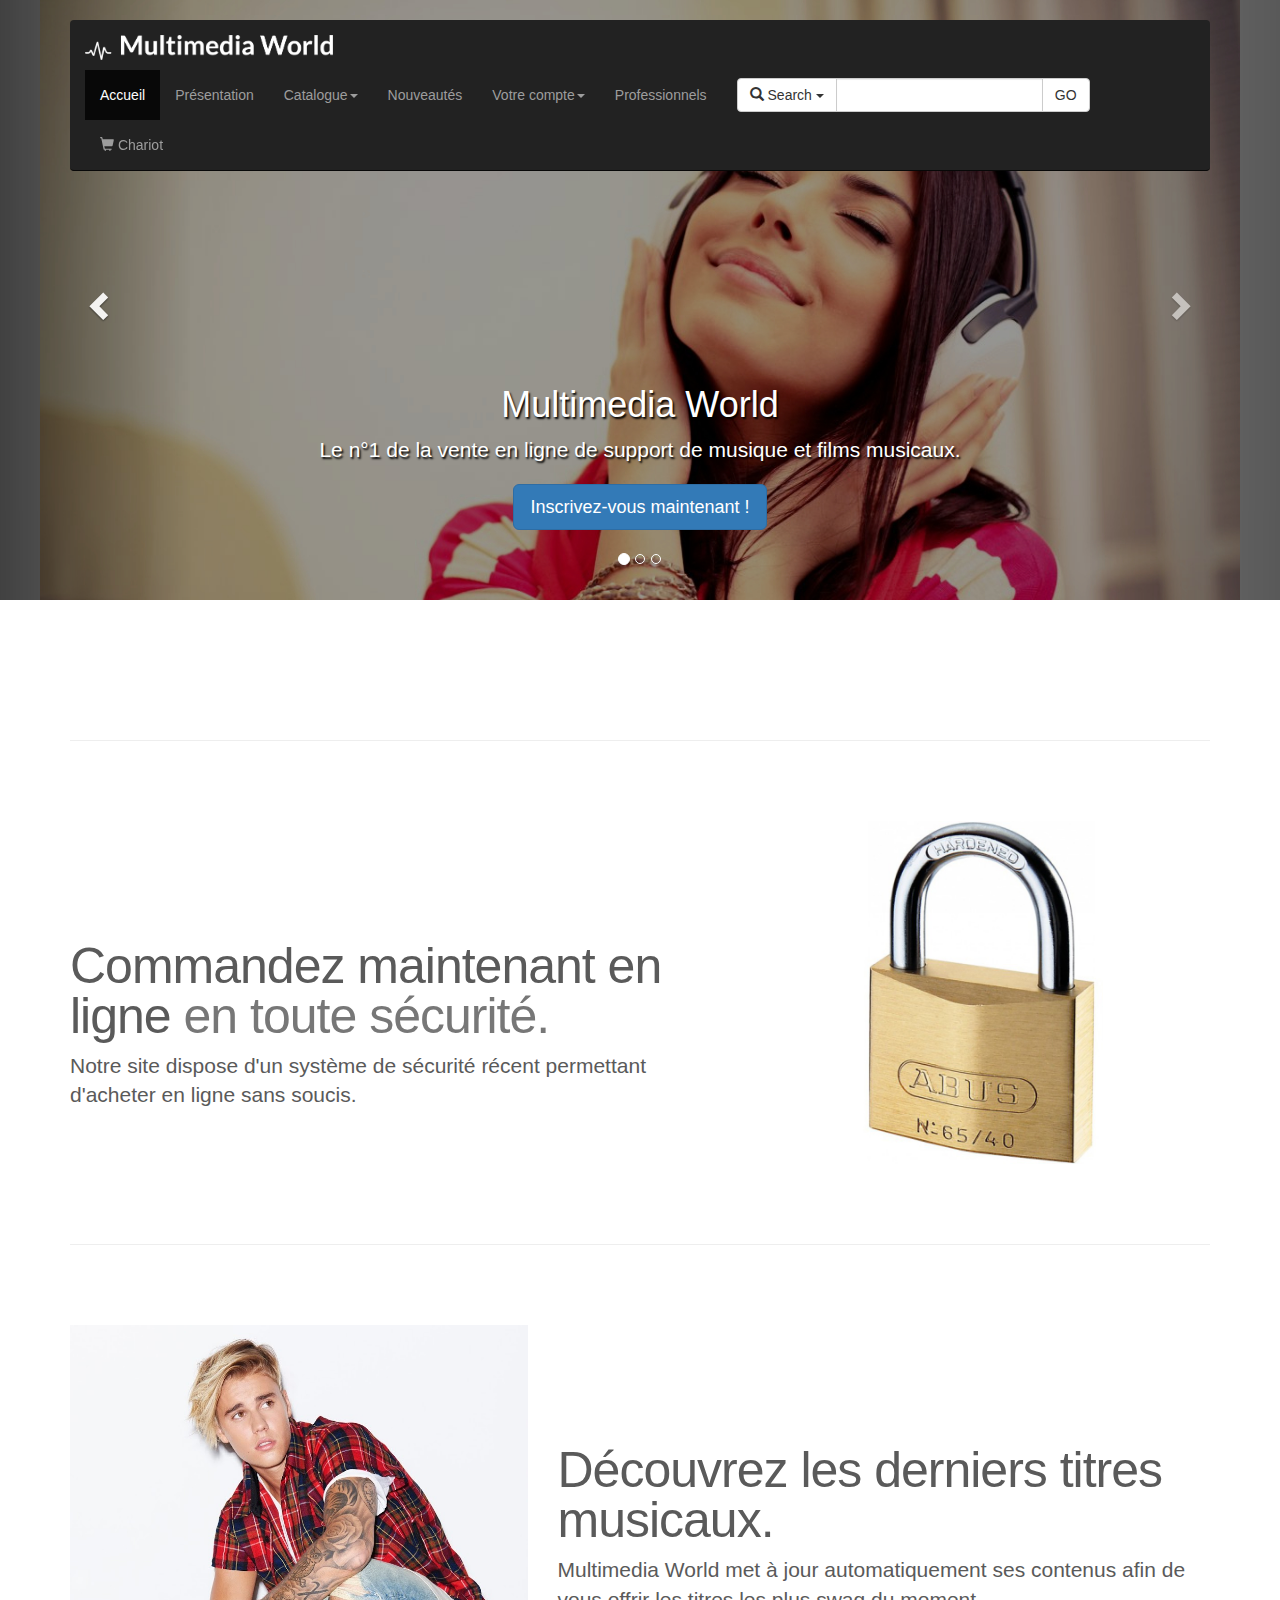
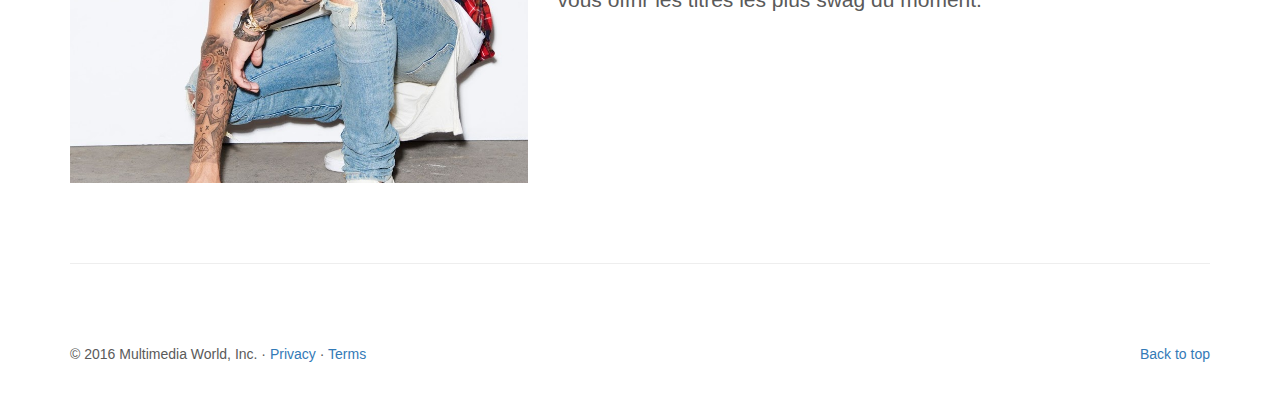
==== index.html @ a010c34c "Barre recherche" ====
<!DOCTYPE html>
<html lang="en">
  <head>
    <meta charset="utf-8">
    <meta http-equiv="X-UA-Compatible" content="IE=edge">
    <meta name="viewport" content="width=device-width, initial-scale=1">
    <!-- The above 3 meta tags *must* come first in the head; any other head content must come *after* these tags -->
    <meta name="description" content="">
    <meta name="author" content="">
    <link rel="icon" href="favicon.png">

    <title>Multimedia World</title>

    <!-- Bootstrap core CSS -->
    <link href="css/bootstrap.min.css" rel="stylesheet">

    <!-- Custom styles for this template -->
    
    <link href="css/custom.css" rel="stylesheet">
    
    <!-- Advanced search -->
    <link href="css/advancedsearch.css" rel="stylesheet">
      
  </head>
<!-- NAVBAR
================================================== -->
  <body>
    <div class="navbar-wrapper">
      <div class="container">

        <nav class="navbar navbar-inverse navbar-static-top">
          <div class="container">
            <div class="navbar-header">
              <button type="button" class="navbar-toggle collapsed" data-toggle="collapse" data-target="#navbar" aria-expanded="false" aria-controls="navbar">
                <span class="sr-only">Toggle navigation</span>
                <span class="icon-bar"></span>
                <span class="icon-bar"></span>
                <span class="icon-bar"></span>
              </button>
              <a class="navbar-brand" href="#"><img src="img/logo.png"></a>
            </div>
            <div id="navbar" class="navbar-collapse collapse">
              <ul class="nav navbar-nav">
                <li class="active"><a href="#">Accueil</a></li>
                <li><a href="#about">Présentation</a></li>
                <li class="dropdown">
                  <a href="#" class="dropdown-toggle" data-toggle="dropdown" role="button" aria-haspopup="true" aria-expanded="false">Catalogue<span class="caret"></span></a>
                  <ul class="dropdown-menu">
                    <li><a href="#">Jazz</a></li>
                    <li><a href="#">Rock</a></li>
                    <li><a href="#">Classique</a></li>
                    <li><a href="#">Chansons enfantines</a></li>
                  </ul>
                </li>
                <li><a href="#about">Nouveautés</a></li>
                <li class="dropdown">
                  <a href="#" class="dropdown-toggle" data-toggle="dropdown" role="button" aria-haspopup="true" aria-expanded="false">Votre compte<span class="caret"></span></a>
                    <ul class="dropdown-menu">
                      <li><a href="#">Identifiez-vous</a></li>
                      <li class="dropdown-header">Nouveau client ? <a href="#">Inscrivez-vous ici</a></li>
                      <li role="separator" class="divider"></li>
                      <li><a href="#">Votre compte</a></li>
                      <li><a href="#">Vos commandes </a></li>
                    </ul>
                </li>
                <li><a href="#about">Professionnels</a></li>  
                
                <!-- Research advanced snippet -->
                <li>
                    <form class="navbar-form navbar-search" role="search">
                        <div class="input-group">
                            <div class="input-group-btn">
                                <button type="button" class="btn btn-search btn-default dropdown-toggle" data-toggle="dropdown">
                                    <span class="glyphicon glyphicon-search"></span>
                                    <span class="label-icon">Search</span>
                                    <span class="caret"></span>
                                </button>
                                <ul class="dropdown-menu pull-left" role="menu">
                                   <li>
                                        <a href="#">
                                            <span class="glyphicon glyphicon-headphones"></span>
                                            <span class="label-icon">Rechercher par Titre</span>
                                        </a>
                                    </li>
                                    <li>
                                        <a href="#">
                                        <span class="glyphicon glyphicon-user"></span>
                                        <span class="label-icon">Rechercher par Auteur </span>
                                        </a>
                                    </li>
                                    <li>
                                        <a href="#">
                                        <span class="glyphicon glyphicon-music"></span>
                                        <span class="label-icon">Rechercher par Type de Musique </span>
                                        </a>
                                    </li>
                                </ul>
                            </div>

                            <input type="text" class="form-control">

                            <div class="input-group-btn">
                                <button type="button" class="btn btn-search btn-default">
                                GO
                                </button>
                            </div>
                        </div>  
                    </form>
                </li>
                <li>
                    <a href="#" >
                        <span class="glyphicon glyphicon-shopping-cart"></span>
                        <span class="label-icon">Chariot</span>
                    </a>
                </li>
              </ul>
                  
              
            </div>
            
          </div>
        </nav>

      </div>
    </div>


    <!-- Carousel
    ================================================== -->
    <div id="myCarousel" class="carousel slide" data-ride="carousel">
      <!-- Indicators -->
      <ol class="carousel-indicators">
        <li data-target="#myCarousel" data-slide-to="0" class="active"></li>
        <li data-target="#myCarousel" data-slide-to="1"></li>
        <li data-target="#myCarousel" data-slide-to="2"></li>
      </ol>
      <div class="carousel-inner" role="listbox">
        <div class="item active">
          <img class="first-slide" src="img/slide1-2.jpg" alt="First slide">
          <div class="container">
            <div class="carousel-caption">
              <h1>Multimedia World</h1>
              <p> Le n°1 de la vente en ligne de support de musique et films musicaux. </p>
              <p><a class="btn btn-lg btn-primary" href="#" role="button">Inscrivez-vous maintenant !</a></p>
            </div>
          </div>
        </div>
        <div class="item">
          <img class="second-slide" src="img/slide2-2.jpg" alt="Second slide">
          <div class="container">
            <div class="carousel-caption">
              <h1>Une diversité de musique époustouflante.</h1>
              <p>Multimedia World propose un assortiment très diversifié de musiques, allant du jazz au chansons enfantines.</p>
              <p><a class="btn btn-lg btn-primary" href="#" role="button">En apprendre plus</a></p>
            </div>
          </div>
        </div>
        <div class="item">
          <img class="third-slide" src="img/slide3-2.jpg" alt="Third slide">
          <div class="container">
            <div class="carousel-caption">
              <h1>Vous êtes professionnel ?</h1>
              <p>Vous pouvez dès maintenant vous inscrire en tant que professionnel afin d'obtenir des avantages spéciaux. <br/> Cliquez sur le bouton ci-dessous !</p>
              <p><a class="btn btn-lg btn-primary" href="#" role="button">Inscription pour professionnel</a></p>
            </div>
          </div>
        </div>
      </div>
      <a class="left carousel-control" href="#myCarousel" role="button" data-slide="prev">
        <span class="glyphicon glyphicon-chevron-left" aria-hidden="true"></span>
        <span class="sr-only">Previous</span>
      </a>
      <a class="right carousel-control" href="#myCarousel" role="button" data-slide="next">
        <span class="glyphicon glyphicon-chevron-right" aria-hidden="true"></span>
        <span class="sr-only">Next</span>
      </a>
    </div><!-- /.carousel -->


    <!-- Marketing messaging and featurettes
    ================================================== -->
    <!-- Wrap the rest of the page in another container to center all the content. -->

    <div class="container marketing">



      <!-- START THE FEATURETTES -->

      <hr class="featurette-divider">

      <div class="row featurette">
        <div class="col-md-7">
          <h2 class="featurette-heading"> Commandez maintenant en ligne <span class="text-muted">en toute sécurité.</span></h2>
          <p class="lead">Notre site dispose d'un système de sécurité récent permettant d'acheter en ligne sans soucis.</p>
        </div>
        <div class="col-md-5">
          <img class="featurette-image img-responsive center-block" src ="img/cadenas.jpg" data-src="holder.js/500x500/auto" alt="Generic placeholder image">
        </div>
      </div>

      <hr class="featurette-divider">

      <div class="row featurette">
        <div class="col-md-7 col-md-push-5">
          <h2 class="featurette-heading">Découvrez les derniers titres musicaux.</h2>
          <p class="lead">Multimedia World met à jour automatiquement ses contenus afin de vous offrir les titres les plus swag du moment.</p>
        </div>
        <div class="col-md-5 col-md-pull-7">
          <img class="featurette-image img-responsive center-block" src ="img/bieberfever.jpg" data-src="holder.js/500x500/auto" alt="Generic placeholder image">
        </div>
      </div>

      <hr class="featurette-divider">

      <!-- /END THE FEATURETTES -->


      <!-- FOOTER -->
      <footer>
        <p class="pull-right"><a href="#">Back to top</a></p>
        <p>&copy; 2016 Multimedia World, Inc. &middot; <a href="#">Privacy</a> &middot; <a href="#">Terms</a></p>
      </footer>

    </div><!-- /.container -->


    <!-- Bootstrap core JavaScript
    ================================================== -->
    <!-- Placed at the end of the document so the pages load faster -->
    <script src="https://ajax.googleapis.com/ajax/libs/jquery/1.12.4/jquery.min.js"></script>
    <script src="js/bootstrap.min.js"></script>
  </body>
</html>
---- css/custom.css ----
/* GLOBAL STYLES
-------------------------------------------------- */
/* Padding below the footer and lighter body text */

body {
  padding-bottom: 40px;
  color: #5a5a5a;
}

/* CUSTOMIZE THE NAVBAR
-------------------------------------------------- */

/* Special class on .container surrounding .navbar, used for positioning it into place. */
.navbar-wrapper {
  position: absolute;
  top: 0;
  right: 0;
  left: 0;
  z-index: 20;
}

/* Flip around the padding for proper display in narrow viewports */
.navbar-wrapper > .container {
  padding-right: 0;
  padding-left: 0;
}
.navbar-wrapper .navbar {
  padding-right: 15px;
  padding-left: 15px;
}
.navbar-wrapper .navbar .container {
  width: auto;
}

.navbar-brand img {
    width:auto;
    height:25px;
}

.dropdown-submenu {
    position:relative;
}
.dropdown-submenu>.dropdown-menu {
    top:0;
    left:100%;
    margin-top:-6px;
    margin-left:-1px;
    -webkit-border-radius:0 6px 6px 6px;
    -moz-border-radius:0 6px 6px 6px;
    border-radius:0 6px 6px 6px;
}
.dropdown-submenu:hover>.dropdown-menu {
    display:block;
}
.dropdown-submenu>a:after {
    display:block;
    content:" ";
    float:right;
    width:0;
    height:0;
    border-color:transparent;
    border-style:solid;
    border-width:5px 0 5px 5px;
    border-left-color:#cccccc;
    margin-top:5px;
    margin-right:-10px;
}
.dropdown-submenu:hover>a:after {
    border-left-color:#ffffff;
}
.dropdown-submenu.pull-left {
    float:none;
}
.dropdown-submenu.pull-left>.dropdown-menu {
    left:-100%;
    margin-left:10px;
    -webkit-border-radius:6px 0 6px 6px;
    -moz-border-radius:6px 0 6px 6px;
    border-radius:6px 0 6px 6px;
}

/* CUSTOMIZE THE CAROUSEL
-------------------------------------------------- */

/* Carousel base class */
.carousel {
  height: 600px;
  margin-bottom: 60px;
}
/* Since positioning the image, we need to help out the caption */
.carousel-caption {
  z-index: 10;
}

/* Declare heights because of positioning of img element */
.carousel .item {
  height: 600px;
  background-color: #777;
}
.carousel-inner > .item > img {
  display: block;
  margin-left: auto;
  margin-right: auto;
    
  height: auto;
  width: 1200px;
}

.carousel-inner .carousel-caption {
    text-shadow: 1.5px 1.5px 2px #000000;
}


/* MARKETING CONTENT
-------------------------------------------------- */

/* Center align the text within the three columns below the carousel */
.marketing .col-lg-4 {
  margin-bottom: 20px;
  text-align: center;
}
.marketing h2 {
  font-weight: normal;
}
.marketing .col-lg-4 p {
  margin-right: 10px;
  margin-left: 10px;
}


/* Featurettes
------------------------- */

.featurette-divider {
  margin: 80px 0; /* Space out the Bootstrap <hr> more */
}

/* Thin out the marketing headings */
.featurette-heading {
  font-weight: 300;
  line-height: 1;
  letter-spacing: -1px;
}


/* RESPONSIVE CSS
-------------------------------------------------- */

@media (min-width: 768px) {
  /* Navbar positioning foo */
  .navbar-wrapper {
    margin-top: 20px;
  }
  .navbar-wrapper .container {
    padding-right: 15px;
    padding-left: 15px;
  }
  .navbar-wrapper .navbar {
    padding-right: 0;
    padding-left: 0;
  }

  /* The navbar becomes detached from the top, so we round the corners */
  .navbar-wrapper .navbar {
    border-radius: 4px;
  }

  /* Bump up size of carousel content */
  .carousel-caption p {
    margin-bottom: 20px;
    font-size: 21px;
    line-height: 1.4;
  }

  .featurette-heading {
    font-size: 50px;
  }
}

@media (min-width: 992px) {
  .featurette-heading {
    margin-top: 120px;
  }
}
---- css/advancedsearch.css ----
/* nav bar search box - drop down menu button */
.navbar .navbar-search .dropdown-menu { min-width: 25px; }
.dropdown-menu .label-icon { margin-left: 5px; }
.btn-outline {
    background-color: transparent;
    color: inherit;
    transition: all .5s;
}
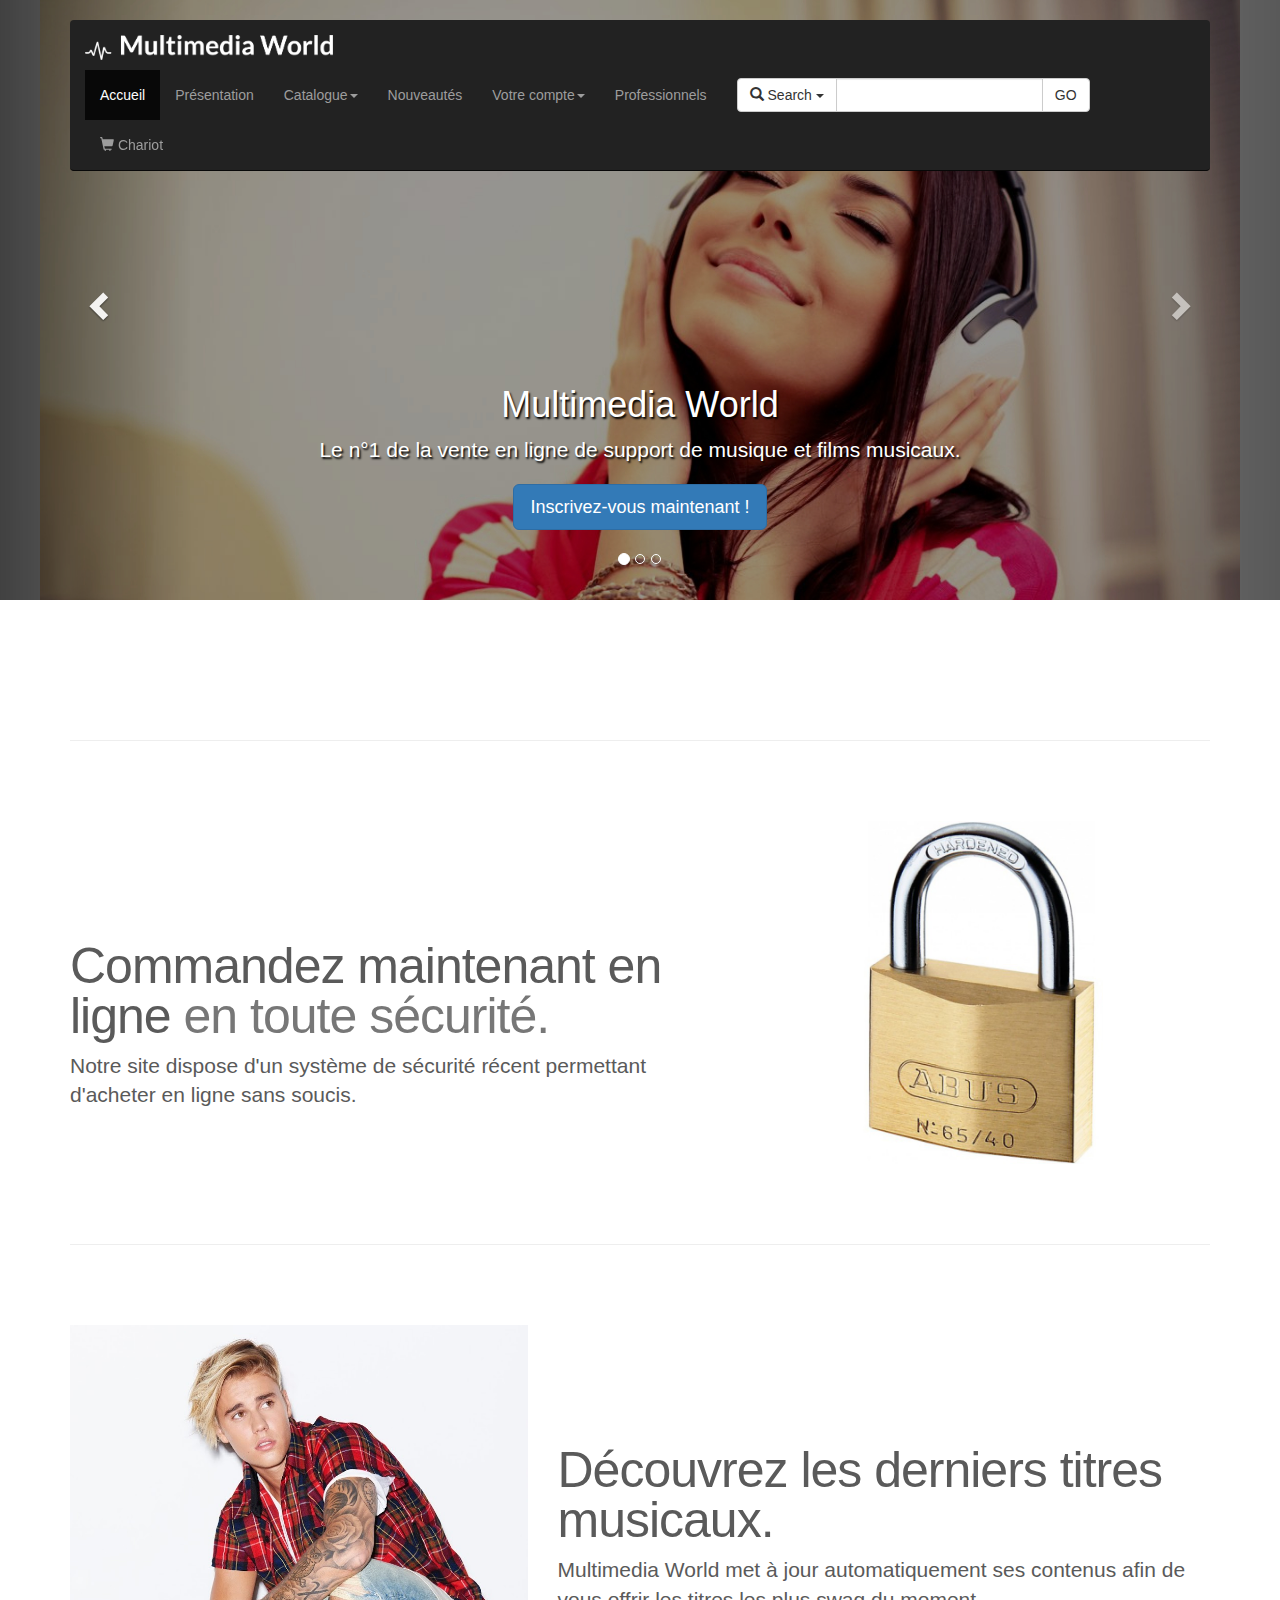
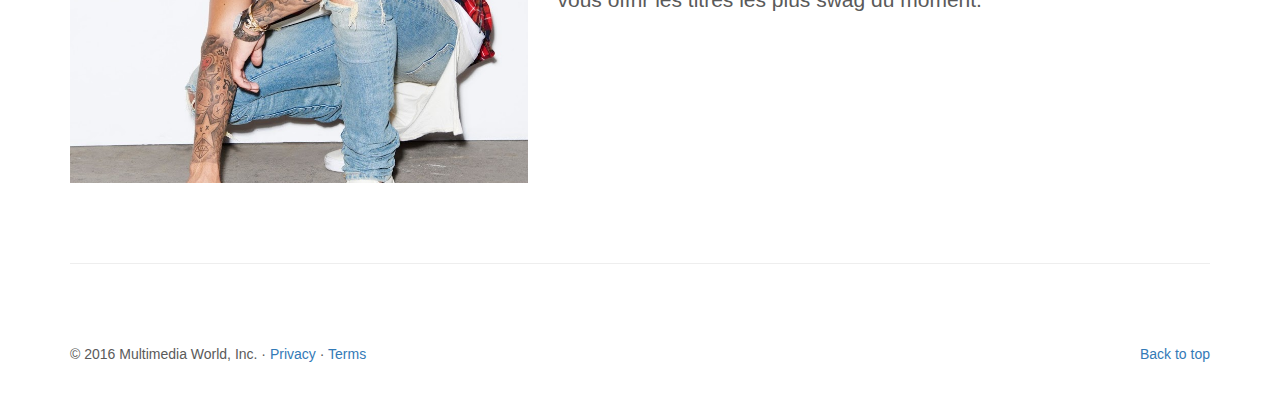
==== commit 7f8882fa: "déplacement favicon" ====
--- a/index.html
+++ b/index.html
@@ -7,7 +7,7 @@
     <!-- The above 3 meta tags *must* come first in the head; any other head content must come *after* these tags -->
     <meta name="description" content="">
     <meta name="author" content="">
-    <link rel="icon" href="favicon.png">
+    <link rel="icon" href="img/favicon.png">
 
     <title>Multimedia World</title>
 
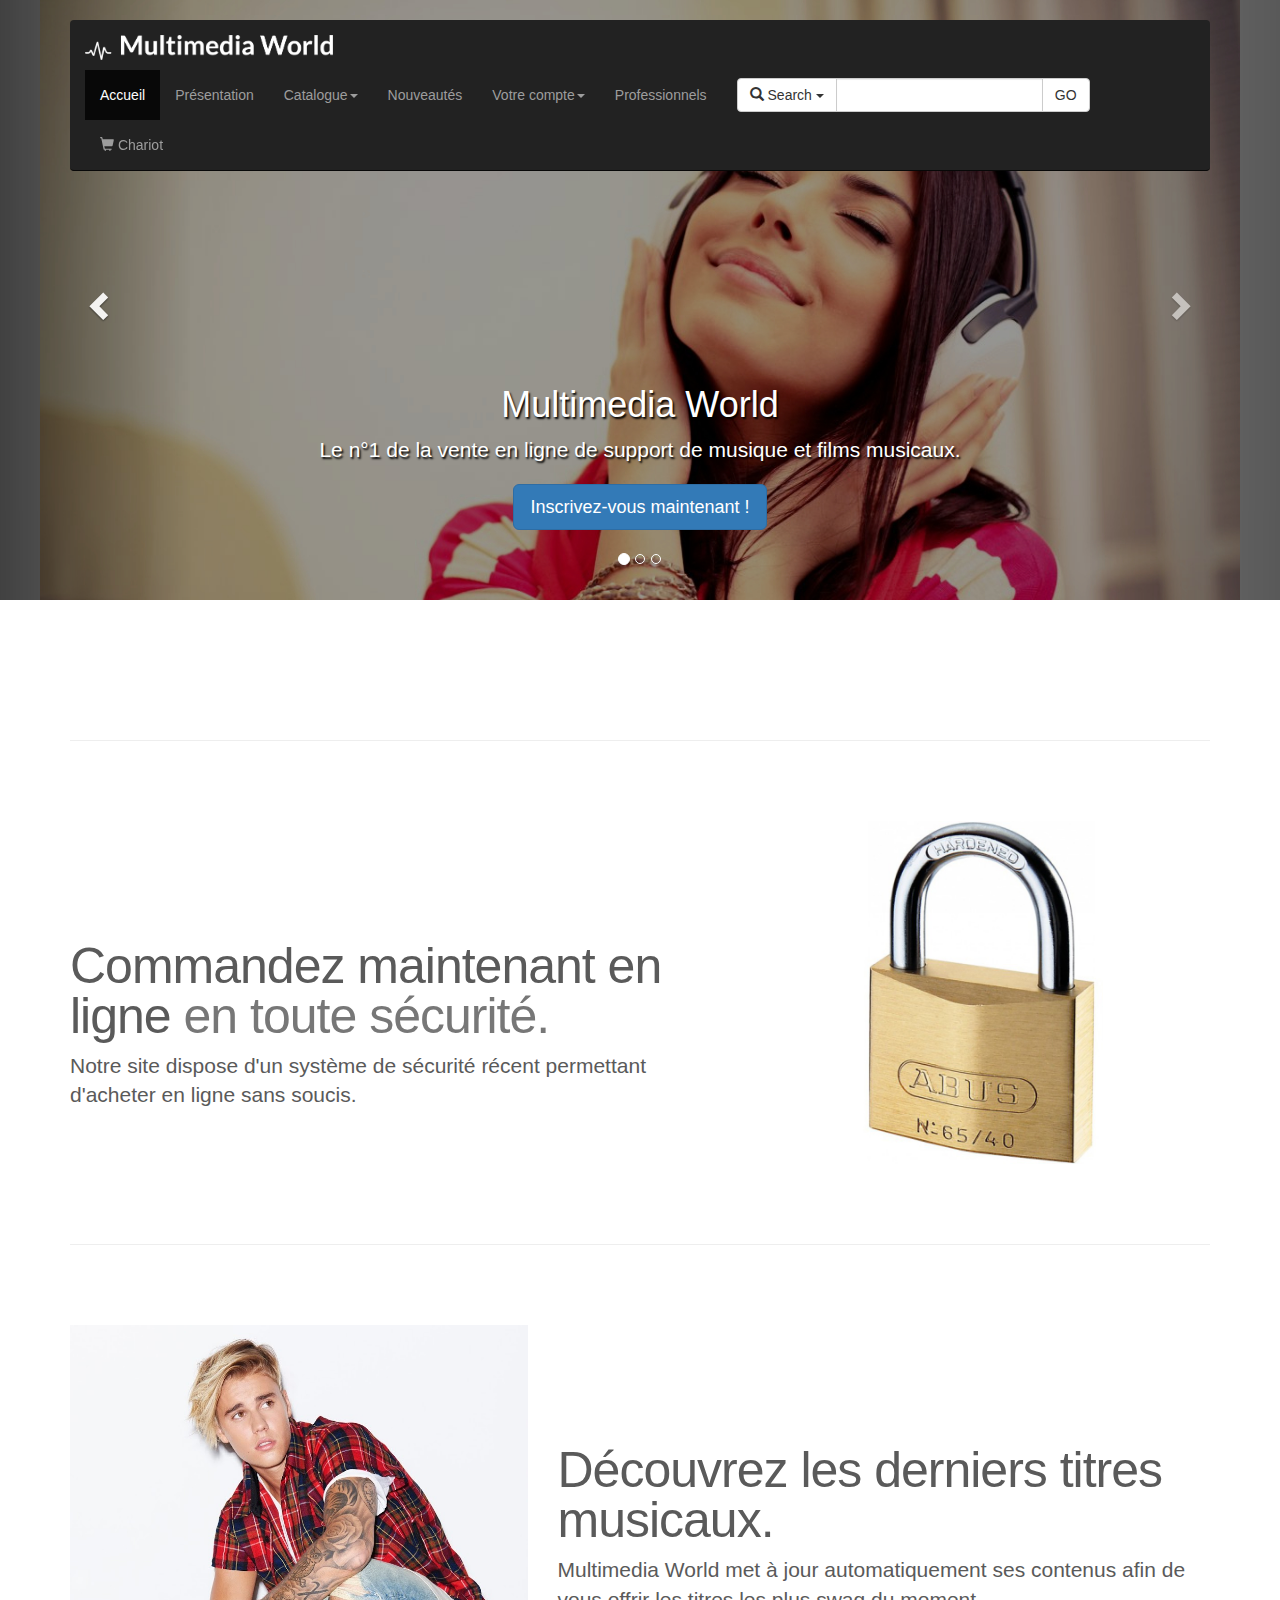
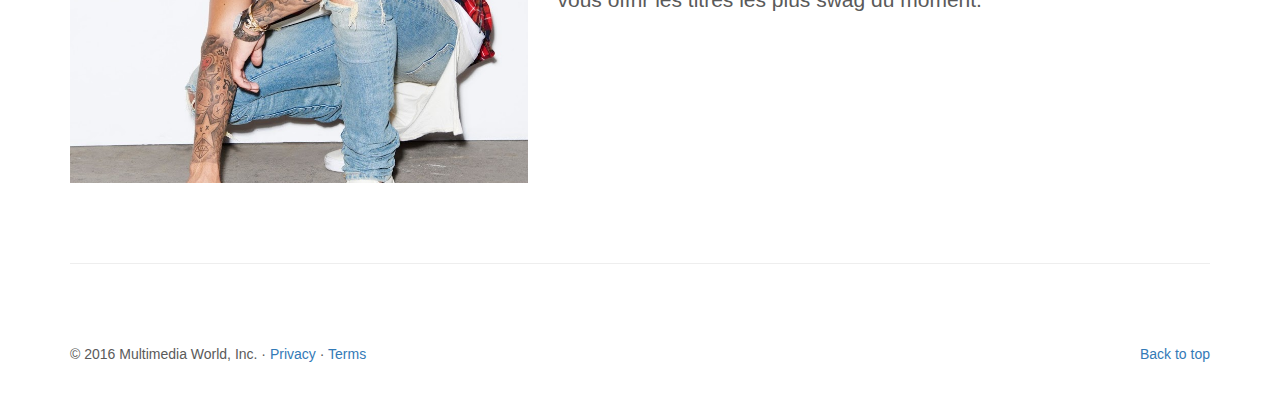
==== commit 98c23801: "Change nav + rem identification.html" ====
--- a/index.html
+++ b/index.html
@@ -14,12 +14,17 @@
     <!-- Bootstrap core CSS -->
     <link href="css/bootstrap.min.css" rel="stylesheet">
 
-    <!-- Custom styles for this template -->
-    
-    <link href="css/custom.css" rel="stylesheet">
+    <!-- Custom styles for carousel -->
+    <link href="css/carousel.css" rel="stylesheet">
     
     <!-- Advanced search -->
     <link href="css/advancedsearch.css" rel="stylesheet">
+      
+    <!-- Multilevel dropdown -->
+    <link href="css/boostrap-multilevel-dropdown.css" rel="stylesheet">
+    
+    <!-- Multilevel dropdown -->
+    <link href="css/login.css" rel="stylesheet">
       
   </head>
 <!-- NAVBAR
@@ -37,33 +42,73 @@
                 <span class="icon-bar"></span>
                 <span class="icon-bar"></span>
               </button>
-              <a class="navbar-brand" href="#"><img src="img/logo.png"></a>
+              <a class="navbar-brand" href="index.html"><img src="img/logo.png"></a>
             </div>
             <div id="navbar" class="navbar-collapse collapse">
               <ul class="nav navbar-nav">
-                <li class="active"><a href="#">Accueil</a></li>
-                <li><a href="#about">Présentation</a></li>
+                <li class="active"><a href="index.html">Accueil</a></li>
+                <li><a href="presentation.html">Présentation</a></li>
                 <li class="dropdown">
-                  <a href="#" class="dropdown-toggle" data-toggle="dropdown" role="button" aria-haspopup="true" aria-expanded="false">Catalogue<span class="caret"></span></a>
+                  <a href="catalogue.html" class="dropdown-toggle" data-toggle="dropdown" role="button" aria-haspopup="true" aria-expanded="false">Catalogue<span class="caret"></span></a>
                   <ul class="dropdown-menu">
-                    <li><a href="#">Jazz</a></li>
-                    <li><a href="#">Rock</a></li>
-                    <li><a href="#">Classique</a></li>
-                    <li><a href="#">Chansons enfantines</a></li>
+                    <li><a href="catalogue-jazz.html">Jazz</a></li>
+                    <li><a href="catalogue-rock.html">Rock</a></li>
+                    <li><a href="catalogue-classique.html">Classique</a></li>
+                    <li><a href="catalogue-chansons-enfantines.html">Chansons enfantines</a></li>
                   </ul>
                 </li>
-                <li><a href="#about">Nouveautés</a></li>
+                <li><a href="nouveautes.html">Nouveautés</a></li>
                 <li class="dropdown">
-                  <a href="#" class="dropdown-toggle" data-toggle="dropdown" role="button" aria-haspopup="true" aria-expanded="false">Votre compte<span class="caret"></span></a>
-                    <ul class="dropdown-menu">
-                      <li><a href="#">Identifiez-vous</a></li>
-                      <li class="dropdown-header">Nouveau client ? <a href="#">Inscrivez-vous ici</a></li>
+                  <a href="compte.html" class="dropdown-toggle" data-toggle="dropdown" role="button" aria-haspopup="true" aria-expanded="false">Votre compte<span class="caret"></span></a>
+                    <ul class="dropdown-menu multi-level" role="menu" aria-labelledby="dropdownMenu">
+                        
+                      <!-- Identification -->
+                      <li class="dropdown-submenu"><a href="#" tabindex="-1">Identifiez-vous</a>
+                        <ul id="login-dp" class="dropdown-menu">
+                            <li>
+                                 <div class="row">
+                                        <div class="col-md-12">
+                                            S'identifier avec
+                                            <div class="social-buttons">
+                                                <a href="#" class="btn btn-fb"><i class="fa fa-facebook"></i> Facebook</a>
+                                                <a href="#" class="btn btn-tw"><i class="fa fa-twitter"></i> Twitter</a>
+                                            </div>
+                                            ou
+                                             <form class="form" role="form" method="post" action="login" accept-charset="UTF-8" id="login-nav">
+                                                    <div class="form-group">
+                                                         <label class="sr-only">Adresse mail</label>
+                                                         <input type="email" class="form-control" id="exampleInputEmail2" placeholder="Email address" required>
+                                                    </div>
+                                                    <div class="form-group">
+                                                         <label class="sr-only">Mot de passe</label>
+                                                         <input type="password" class="form-control" id="exampleInputPassword2" placeholder="Password" required>
+                                                         <div class="help-block text-right"><a href="">Mot de passe oublié ?</a></div>
+                                                    </div>
+                                                    <div class="form-group">
+                                                         <button type="submit" class="btn btn-primary btn-block">Connectez-vous</button>
+                                                    </div>
+                                                    <div class="checkbox">
+                                                         <label>
+                                                         <input type="checkbox"> Garder ma session ouverte
+                                                         </label>
+                                                    </div>
+                                             </form>
+                                        </div>
+                                        <div class="bottom text-center">
+                                            Nouveau client ? <a href="inscription.html"><b>Rejoignez-nous</b></a>
+                                        </div>
+                                 </div>
+                            </li>
+                        </ul>
+                      </li>  
+                        
+                      <li class="dropdown-header">Nouveau client ? <a href="inscription.html">Inscrivez-vous ici</a></li>
                       <li role="separator" class="divider"></li>
-                      <li><a href="#">Votre compte</a></li>
-                      <li><a href="#">Vos commandes </a></li>
+                      <li><a href="compte.html">Votre compte</a></li>
+                      <li><a href="commandes.html">Vos commandes </a></li>
                     </ul>
                 </li>
-                <li><a href="#about">Professionnels</a></li>  
+                <li><a href="professionnels.html">Professionnels</a></li>  
                 
                 <!-- Research advanced snippet -->
                 <li>
@@ -108,7 +153,7 @@
                     </form>
                 </li>
                 <li>
-                    <a href="#" >
+                    <a href="chariot.html" >
                         <span class="glyphicon glyphicon-shopping-cart"></span>
                         <span class="label-icon">Chariot</span>
                     </a>
--- a/css/carousel.css
+++ b/css/carousel.css
@@ -0,0 +1,159 @@
+/* GLOBAL STYLES
+-------------------------------------------------- */
+/* Padding below the footer and lighter body text */
+
+body {
+  padding-bottom: 40px;
+  color: #5a5a5a;
+}
+
+/* CUSTOMIZE THE NAVBAR
+-------------------------------------------------- */
+
+/* Special class on .container surrounding .navbar, used for positioning it into place. */
+.navbar-wrapper {
+  position: absolute;
+  top: 0;
+  right: 0;
+  left: 0;
+  z-index: 20;
+}
+
+/* Flip around the padding for proper display in narrow viewports */
+.navbar-wrapper > .container {
+  padding-right: 0;
+  padding-left: 0;
+}
+.navbar-wrapper .navbar {
+  padding-right: 15px;
+  padding-left: 15px;
+}
+.navbar-wrapper .navbar .container {
+  width: auto;
+}
+
+.navbar-brand img {
+    width:auto;
+    height:25px;
+}
+
+/* CUSTOMIZE THE CAROUSEL
+-------------------------------------------------- */
+
+/* Carousel base class */
+.carousel {
+  height: 600px;
+  margin-bottom: 60px;
+}
+/* Since positioning the image, we need to help out the caption */
+.carousel-caption {
+  z-index: 10;
+}
+
+/* Declare heights because of positioning of img element */
+.carousel .item {
+  height: 600px;
+  background-color: #777;
+}
+.carousel-inner > .item > img {
+  display: block;
+  margin-left: auto;
+  margin-right: auto;
+    
+  height: auto;
+  width: 1200px;
+}
+
+.carousel-inner .carousel-caption {
+    text-shadow: 1.5px 1.5px 2px #000000;
+}
+
+
+/* MARKETING CONTENT
+-------------------------------------------------- */
+
+/* Center align the text within the three columns below the carousel */
+.marketing .col-lg-4 {
+  margin-bottom: 20px;
+  text-align: center;
+}
+.marketing h2 {
+  font-weight: normal;
+}
+.marketing .col-lg-4 p {
+  margin-right: 10px;
+  margin-left: 10px;
+}
+
+#logoabout {
+    width: 800px;
+    height: auto;
+}
+
+/* Featurettes
+------------------------- */
+
+.featurette-divider {
+  margin: 80px 0; /* Space out the Bootstrap <hr> more */
+}
+
+/* Thin out the marketing headings */
+.featurette-heading {
+  font-weight: 300;
+  line-height: 1;
+  letter-spacing: -1px;
+}
+
+/* Main marketing message and sign up button */
+
+/* Jumbotron
+------------------------- */
+
+.jumbotron {
+  text-align: center;
+  background-color: transparent;
+}
+.jumbotron .btn {
+  padding: 14px 24px;
+  font-size: 21px;
+}
+
+/* RESPONSIVE CSS
+-------------------------------------------------- */
+
+@media (min-width: 768px) {
+  /* Navbar positioning foo */
+  .navbar-wrapper {
+    margin-top: 20px;
+  }
+  .navbar-wrapper .container {
+    padding-right: 15px;
+    padding-left: 15px;
+  }
+  .navbar-wrapper .navbar {
+    padding-right: 0;
+    padding-left: 0;
+  }
+
+  /* The navbar becomes detached from the top, so we round the corners */
+  .navbar-wrapper .navbar {
+    border-radius: 4px;
+  }
+
+  /* Bump up size of carousel content */
+  .carousel-caption p {
+    margin-bottom: 20px;
+    font-size: 21px;
+    line-height: 1.4;
+  }
+
+  .featurette-heading {
+    font-size: 50px;
+  }
+}
+
+@media (min-width: 992px) {
+  .featurette-heading {
+    margin-top: 120px;
+  }
+}
--- a/css/boostrap-multilevel-dropdown.css
+++ b/css/boostrap-multilevel-dropdown.css
@@ -0,0 +1,47 @@
+.dropdown-submenu {
+    position: relative;
+}
+
+.dropdown-submenu>.dropdown-menu {
+    top: 0;
+    left: 100%;
+    margin-top: -6px;
+    margin-left: -1px;
+    -webkit-border-radius: 0 6px 6px 6px;
+    -moz-border-radius: 0 6px 6px;
+    border-radius: 0 6px 6px 6px;
+}
+
+.dropdown-submenu:hover>.dropdown-menu {
+    display: block;
+}
+
+.dropdown-submenu>a:after {
+    display: block;
+    content: " ";
+    float: right;
+    width: 0;
+    height: 0;
+    border-color: transparent;
+    border-style: solid;
+    border-width: 5px 0 5px 5px;
+    border-left-color: #ccc;
+    margin-top: 5px;
+    margin-right: -10px;
+}
+
+.dropdown-submenu:hover>a:after {
+    border-left-color: #fff;
+}
+
+.dropdown-submenu.pull-left {
+    float: none;
+}
+
+.dropdown-submenu.pull-left>.dropdown-menu {
+    left: -100%;
+    margin-left: 10px;
+    -webkit-border-radius: 6px 0 6px 6px;
+    -moz-border-radius: 6px 0 6px 6px;
+    border-radius: 6px 0 6px 6px;
+}--- a/css/login.css
+++ b/css/login.css
@@ -0,0 +1,50 @@
+#login-dp{
+    min-width: 250px;
+    padding: 14px 14px 0;
+    overflow:hidden;
+    background-color:rgba(255,255,255,1);
+}
+#login-dp .help-block{
+    font-size:12px    
+}
+#login-dp .bottom{
+    background-color:rgba(255,255,255,1);
+    border-top:1px solid #ddd;
+    clear:both;
+    padding:14px;
+}
+#login-dp .social-buttons{
+    margin:12px 0    
+}
+#login-dp .social-buttons a{
+    width: 49%;
+}
+#login-dp .form-group {
+    margin-bottom: 10px;
+}
+.btn-fb{
+    color: #fff;
+    background-color:#3b5998;
+}
+.btn-fb:hover{
+    color: #fff;
+    background-color:#496ebc 
+}
+.btn-tw{
+    color: #fff;
+    background-color:#55acee;
+}
+.btn-tw:hover{
+    color: #fff;
+    background-color:#59b5fa;
+}
+@media(max-width:768px){
+    #login-dp{
+        background-color: inherit;
+        color: #fff;
+    }
+    #login-dp .bottom{
+        background-color: inherit;
+        border-top:0 none;
+    }
+}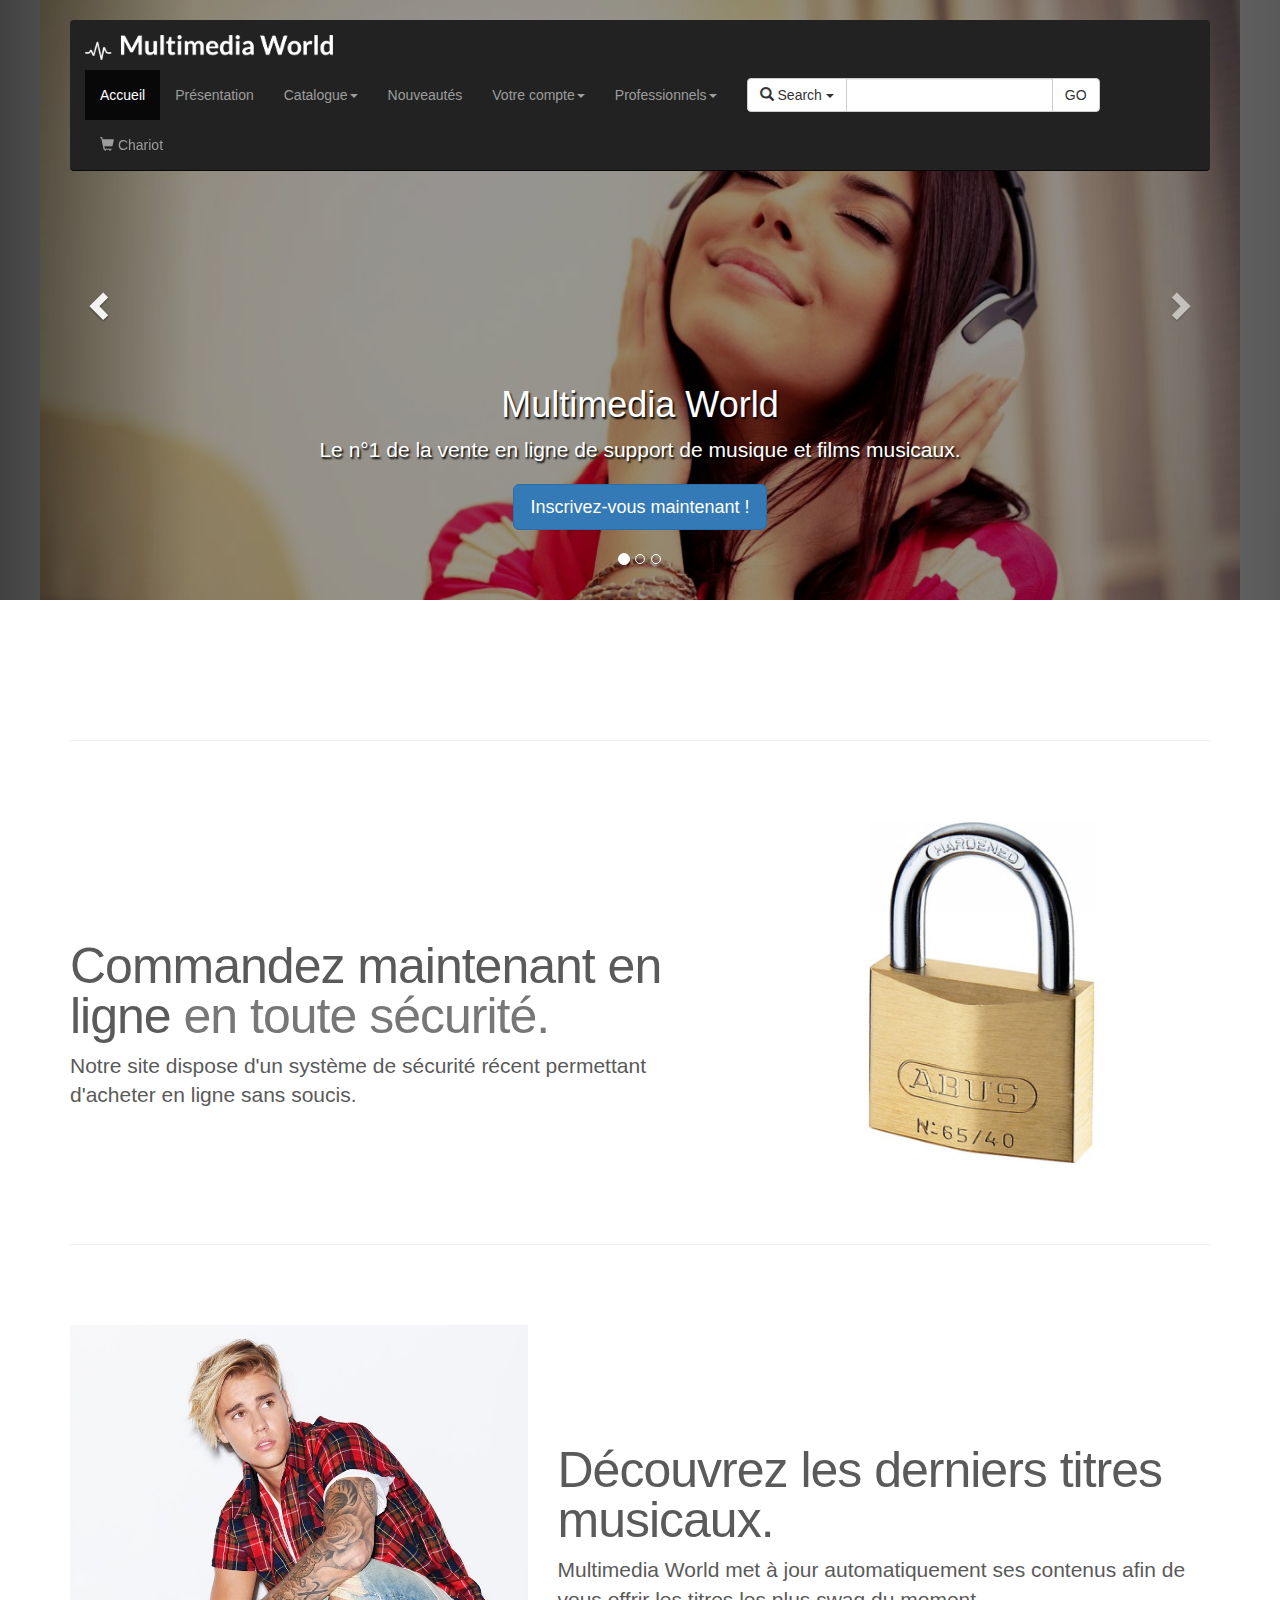
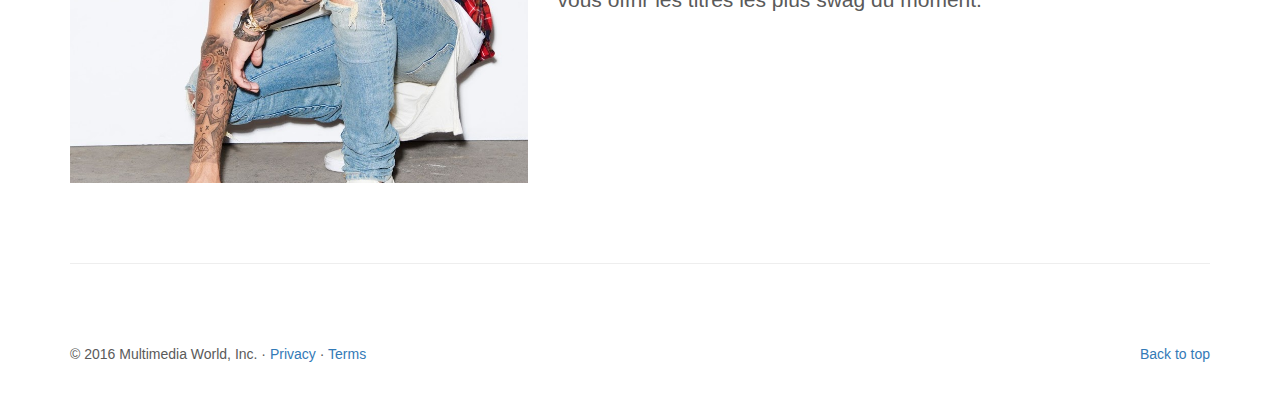
==== commit 09850c8d: "navbar add pro-register & pro-espace" ====
--- a/index.html
+++ b/index.html
@@ -108,7 +108,13 @@
                       <li><a href="commandes.html">Vos commandes </a></li>
                     </ul>
                 </li>
-                <li><a href="professionnels.html">Professionnels</a></li>  
+                <li class="dropdown">
+                  <a href="#" class="dropdown-toggle" data-toggle="dropdown" role="button" aria-haspopup="true" aria-expanded="false">Professionnels<span class="caret"></span></a>
+                  <ul class="dropdown-menu">
+                    <li><a href="pro-register.html">Inscription pour professionnels</a></li>
+                    <li><a href="pro-espace.html">Espace professionnels</a></li>
+                  </ul>
+                </li> 
                 
                 <!-- Research advanced snippet -->
                 <li>
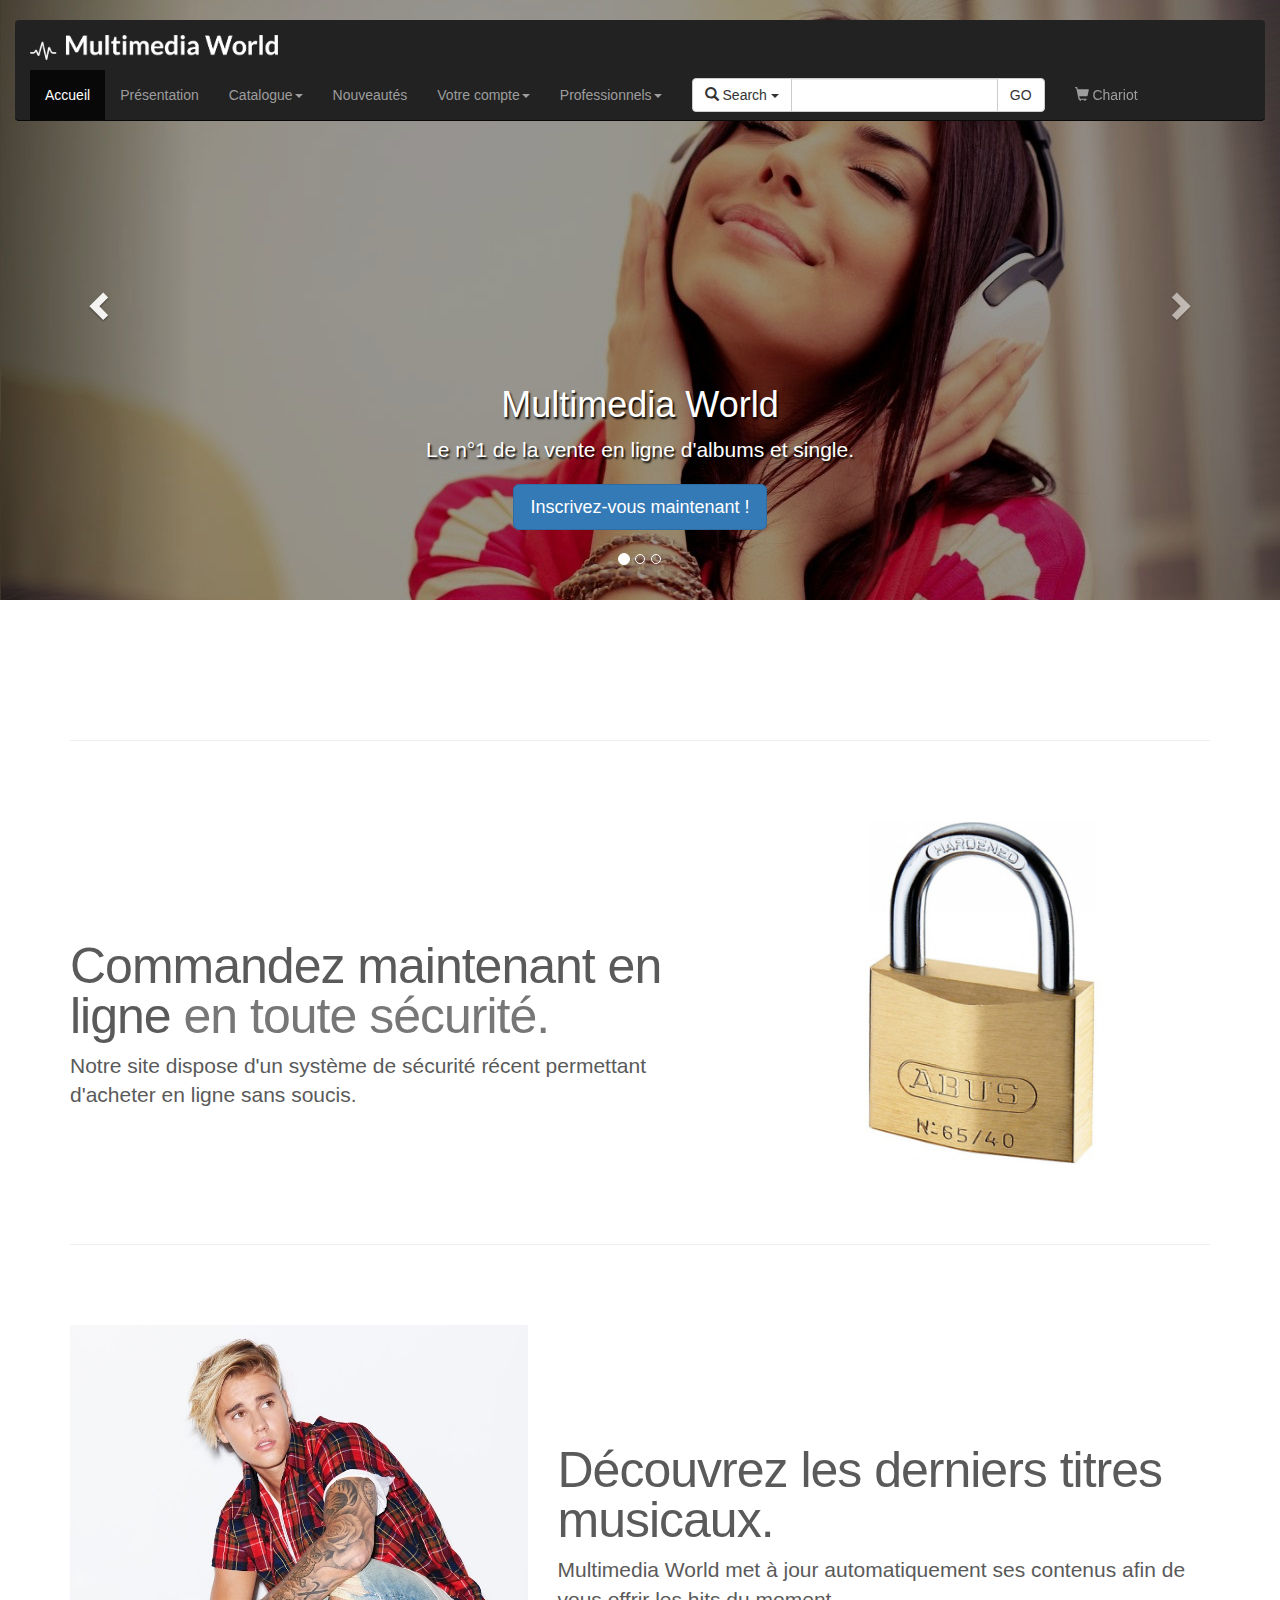
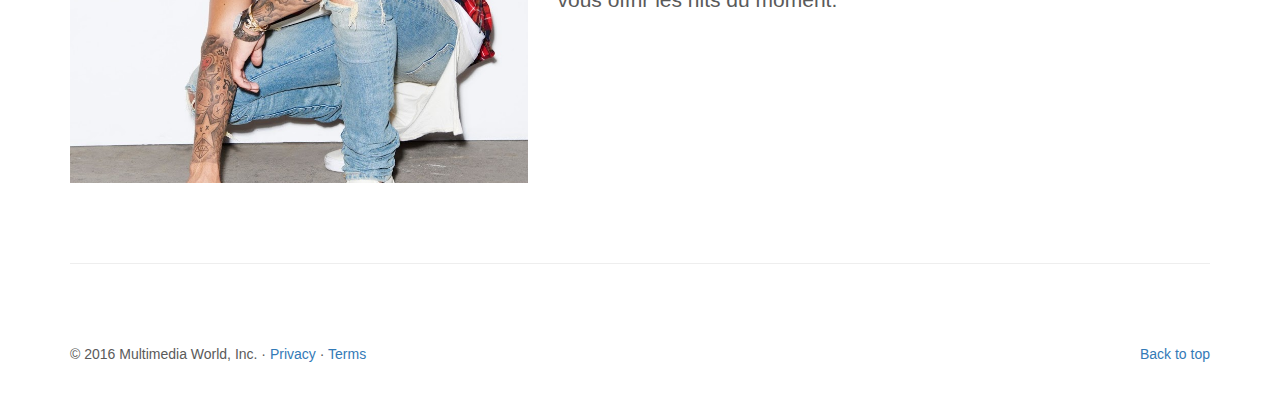
==== commit bdb934d0: "Seriously" ====
--- a/index.html
+++ b/index.html
@@ -23,7 +23,7 @@
     <!-- Multilevel dropdown -->
     <link href="css/boostrap-multilevel-dropdown.css" rel="stylesheet">
     
-    <!-- Multilevel dropdown -->
+    <!-- Login -->
     <link href="css/login.css" rel="stylesheet">
       
   </head>
@@ -105,7 +105,7 @@
                       <li class="dropdown-header">Nouveau client ? <a href="inscription.html">Inscrivez-vous ici</a></li>
                       <li role="separator" class="divider"></li>
                       <li><a href="compte.html">Votre compte</a></li>
-                      <li><a href="commandes.html">Vos commandes </a></li>
+                      <li><a href="compte.html">Vos commandes </a></li>
                     </ul>
                 </li>
                 <li class="dropdown">
@@ -191,7 +191,7 @@
           <div class="container">
             <div class="carousel-caption">
               <h1>Multimedia World</h1>
-              <p> Le n°1 de la vente en ligne de support de musique et films musicaux. </p>
+              <p> Le n°1 de la vente en ligne d'albums et single. </p>
               <p><a class="btn btn-lg btn-primary" href="#" role="button">Inscrivez-vous maintenant !</a></p>
             </div>
           </div>
@@ -255,7 +255,7 @@
       <div class="row featurette">
         <div class="col-md-7 col-md-push-5">
           <h2 class="featurette-heading">Découvrez les derniers titres musicaux.</h2>
-          <p class="lead">Multimedia World met à jour automatiquement ses contenus afin de vous offrir les titres les plus swag du moment.</p>
+          <p class="lead">Multimedia World met à jour automatiquement ses contenus afin de vous offrir les hits du moment.</p>
         </div>
         <div class="col-md-5 col-md-pull-7">
           <img class="featurette-image img-responsive center-block" src ="img/bieberfever.jpg" data-src="holder.js/500x500/auto" alt="Generic placeholder image">
--- a/css/carousel.css
+++ b/css/carousel.css
@@ -23,6 +23,8 @@
 .navbar-wrapper > .container {
   padding-right: 0;
   padding-left: 0;
+  
+  width:100%;
 }
 .navbar-wrapper .navbar {
   padding-right: 15px;
@@ -59,9 +61,7 @@
   display: block;
   margin-left: auto;
   margin-right: auto;
-    
-  height: auto;
-  width: 1200px;
+  width: 100%;
 }
 
 .carousel-inner .carousel-caption {
@@ -118,6 +118,18 @@
   font-size: 21px;
 }
 
+/* Chariot.html Plus/Minus Button
+----------------------------*/
+.chariot-center{
+    width: 150px;
+}
+
+/* Color Green
+----------------------------*/
+.green{
+    color:green;
+}
+
 /* RESPONSIVE CSS
 -------------------------------------------------- */
 
